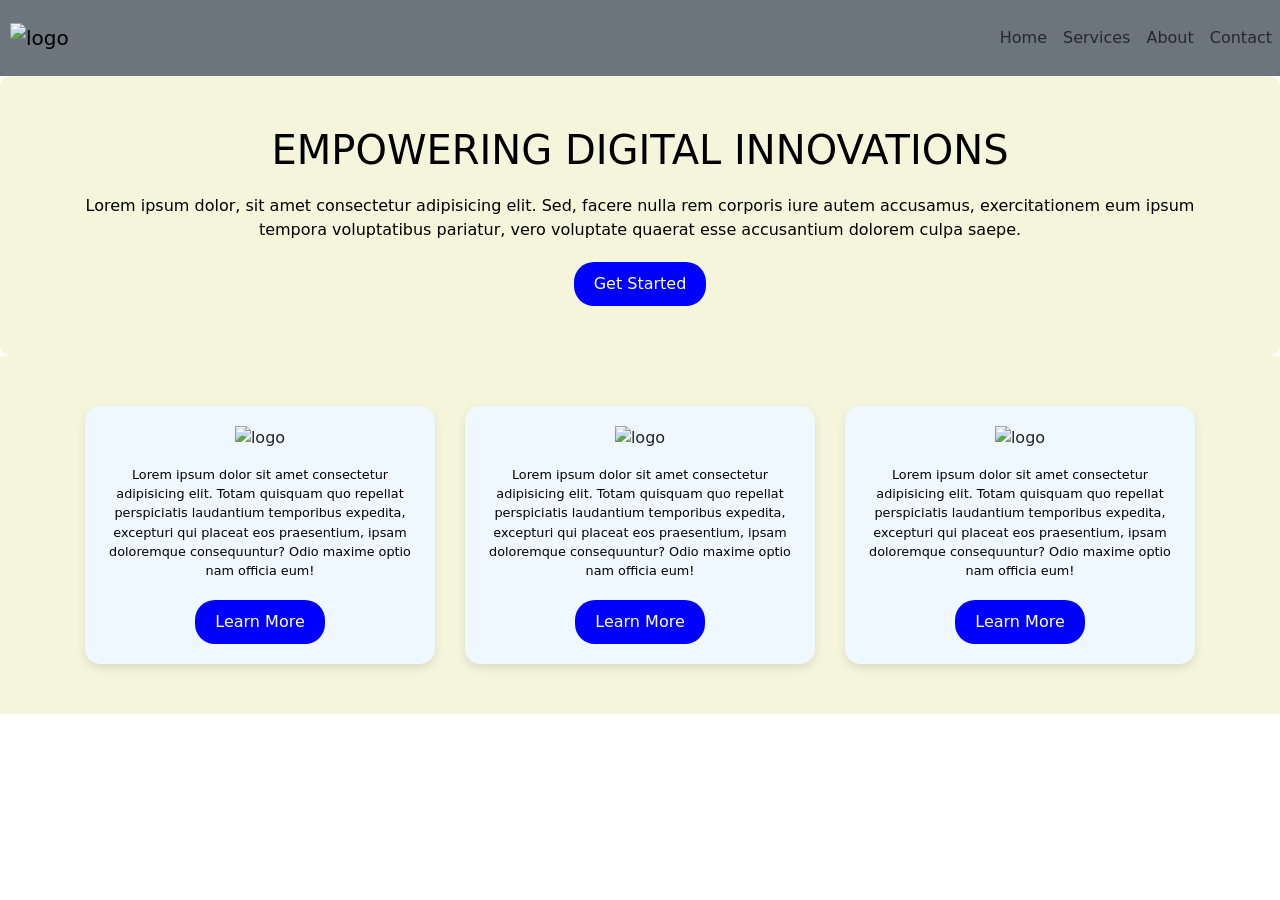
==== machinetest3.html @ d78d54a9 "upadated" ====
<!DOCTYPE html>
<html lang="en">
<head>
    <meta charset="UTF-8">
    <meta name="viewport" content="width=device-width, initial-scale=1.0">
    <title>Document</title>
    <link href="https://cdn.jsdelivr.net/npm/bootstrap@5.3.8/dist/css/bootstrap.min.css" rel="stylesheet" integrity="sha384-sRIl4kxILFvY47J16cr9ZwB07vP4J8+LH7qKQnuqkuIAvNWLzeN8tE5YBujZqJLB" crossorigin="anonymous">
    <link rel="stylesheet" href="machinetest3.css">
</head>
<body>
<!-- navbar -->
<nav class="navbar navbar-expand-lg navbar-light bg-secondary">
  <a class="navbar-brand" href="#">
    <img src="https://www.technova.com.sg/wp-content/uploads/2021/08/cropped-cropped-Technova-for-nC.png" alt="logo" style="width: 30%;padding: 10px 10px;">
  </a>
    <button class="navbar-toggler ml-auto" type="button" data-bs-toggle="collapse" data-bs-target="#navbarNav" aria-controls="navbarNav" aria-expanded="false" aria-label="Toggle navigation">
        <span class="navbar-toggler-icon"></span>
    </button>
    <div class="collapse navbar-collapse justify-content-end" id="navbarNav">
        <ul class="navbar-nav">
            <li class="nav-item active">
                <a class="nav-link" href="#">Home</a>
            </li>
            <li class="item">
                <a class="nav-link" href="#">Services</a>
            </li>
            <li class="item">
                <a class="nav-link" href="#">About</a>
            </li>
            <li class="item">
                <a class="nav-link" href="#">Contact</a>
            </li>
        </ul>
    </div>
</nav>
<!-- banner section -->
<div class="banner_section">
    <div class="banner_container">
        <h1>EMPOWERING DIGITAL INNOVATIONS</h1>
        <p>Lorem ipsum dolor, sit amet consectetur adipisicing elit. Sed, facere nulla rem corporis iure autem accusamus, exercitationem eum ipsum tempora voluptatibus pariatur, vero voluptate quaerat esse accusantium dolorem culpa saepe.</p>
        <form>
            <button type="submit">Get Started</button>
        </form>
    </div>
</div>
<!-- services section -->
<div class="services_section">
    <div class="services_container">
        <div class="container1">
            <img src="https://tse2.mm.bing.net/th/id/OIP.pDUURS16xRTkRIKfTILe_gHaJQ?pid=Api&P=0&h=180" alt="logo">
            <p>Lorem ipsum dolor sit amet consectetur adipisicing elit. Totam quisquam quo repellat perspiciatis laudantium temporibus expedita, excepturi qui placeat eos praesentium, ipsam doloremque consequuntur? Odio maxime optio nam officia eum!</p>
            <form>
                <button type="submit">Learn More</button>
            </form>
        </div>
        <div class="container1">
            <img src="https://tse2.mm.bing.net/th/id/OIP.pDUURS16xRTkRIKfTILe_gHaJQ?pid=Api&P=0&h=180" alt="logo">
            <p>Lorem ipsum dolor sit amet consectetur adipisicing elit. Totam quisquam quo repellat perspiciatis laudantium temporibus expedita, excepturi qui placeat eos praesentium, ipsam doloremque consequuntur? Odio maxime optio nam officia eum!</p>
            <form>
                <button type="submit">Learn More</button>
            </form>
        </div>
        <div class="container1">
            <img src="https://tse2.mm.bing.net/th/id/OIP.pDUURS16xRTkRIKfTILe_gHaJQ?pid=Api&P=0&h=180" alt="logo">
            <p>Lorem ipsum dolor sit amet consectetur adipisicing elit. Totam quisquam quo repellat perspiciatis laudantium temporibus expedita, excepturi qui placeat eos praesentium, ipsam doloremque consequuntur? Odio maxime optio nam officia eum!</p>
            <form>
                <button type="submit">Learn More</button>
            </form>
        </div>
    </div>
</div>
    <script src="https://cdn.jsdelivr.net/npm/bootstrap@5.3.8/dist/js/bootstrap.bundle.min.js" integrity="sha384-FKyoEForCGlyvwx9Hj09JcYn3nv7wiPVlz7YYwJrWVcXK/BmnVDxM+D2scQbITxI" crossorigin="anonymous"></script>
</body>
</html>
---- machinetest3.css ----
body {
    margin: 0;
    border: 0;
    background-color: white;
}
/* ==banner section== */
.banner_section {
    display: flex;
    justify-content: center;
    align-items: center;
    text-align: center;
    color: black;
}
.banner_container {
    max-width: 100%;
    padding: 50px;
    background-color: beige;
    border-radius: 10px;
}
.banner_container h1{
    margin-bottom: 20px;
}
.banner_container p{
    margin-bottom: 20px;
}
.banner_container button {
    background-color: blue;
    color: white;
    padding: 10px 20px;
    border: none;
    border-radius: 20px;
    transition: 0.3s ease;
}

.banner_container button:hover {
    background-color: skyblue;
}
/* ==services section== */
.services_section {
  background: beige;
  padding: 50px 0;
  text-align: center;
}

.services_container {
  display: flex;
  justify-content: center;
  align-items: stretch;
  gap: 30px;
  flex-wrap: wrap;
  max-width: 100%;
  margin: 0 auto;
}

.container1 {
  background: aliceblue;
  border-radius: 15px;
  box-shadow: 0 4px 10px rgba(0, 0, 0, 0.1);
  padding: 20px;
  flex: 1 1 300px;
  max-width: 350px;
  transition: transform 0.3s ease, box-shadow 0.3s ease;
}

.container1:hover {
  transform: translateY(-5px);
  box-shadow: 0 8px 20px rgba(0, 0, 0, 0.15);
}

.container1 img {
  width: 100px;
  height: auto;
  margin-bottom: 15px;
}

.container1 p {
  font-size: 0.80rem;
  color: black;
  line-height: 1.5;
  margin-bottom: 20px;
}

.container1 button {
  background-color: blue;
  border: none;
  color: white;
  padding: 10px 20px;
  border-radius: 20px;
  cursor: pointer;
  font-size: 1rem;
  transition: background 0.3s ease;
}
.container1 button:hover {
  background-color: skyblue;
}
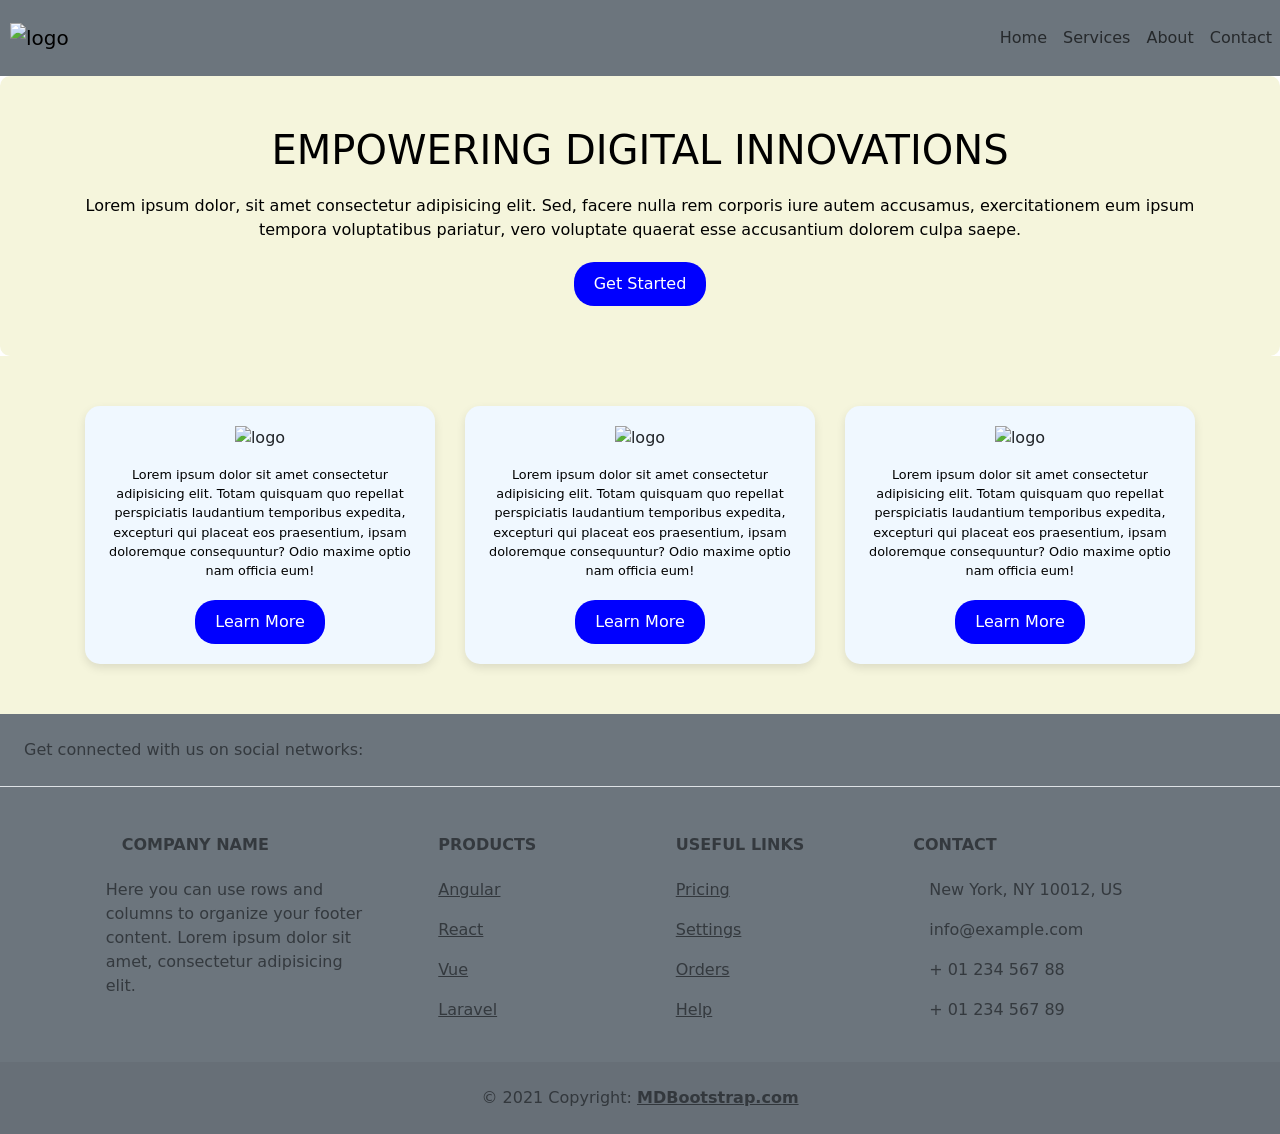
==== commit 2c21ce85: "new updated" ====
--- a/machinetest3.html
+++ b/machinetest3.html
@@ -13,7 +13,7 @@
   <a class="navbar-brand" href="#">
     <img src="https://www.technova.com.sg/wp-content/uploads/2021/08/cropped-cropped-Technova-for-nC.png" alt="logo" style="width: 30%;padding: 10px 10px;">
   </a>
-    <button class="navbar-toggler ml-auto" type="button" data-bs-toggle="collapse" data-bs-target="#navbarNav" aria-controls="navbarNav" aria-expanded="false" aria-label="Toggle navigation">
+    <button class="navbar-toggler ms-auto" type="button" data-bs-toggle="collapse" data-bs-target="#navbarNav" aria-controls="navbarNav" aria-expanded="false" aria-label="Toggle navigation">
         <span class="navbar-toggler-icon"></span>
     </button>
     <div class="collapse navbar-collapse justify-content-end" id="navbarNav">
@@ -69,6 +69,128 @@
         </div>
     </div>
 </div>
+<!-- Footer -->
+<footer class="text-center text-lg-start bg-secondary text-muted">
+  <!-- Section: Social media -->
+  <section class="d-flex justify-content-center justify-content-lg-between p-4 border-bottom">
+    <!-- Left -->
+    <div class="me-5 d-none d-lg-block">
+      <span>Get connected with us on social networks:</span>
+    </div>
+    <!-- Left -->
+
+    <!-- Right -->
+    <div>
+      <a href="" class="me-4 text-reset">
+        <i class="fab fa-facebook-f"></i>
+      </a>
+      <a href="" class="me-4 text-reset">
+        <i class="fab fa-twitter"></i>
+      </a>
+      <a href="" class="me-4 text-reset">
+        <i class="fab fa-google"></i>
+      </a>
+      <a href="" class="me-4 text-reset">
+        <i class="fab fa-instagram"></i>
+      </a>
+      <a href="" class="me-4 text-reset">
+        <i class="fab fa-linkedin"></i>
+      </a>
+      <a href="" class="me-4 text-reset">
+        <i class="fab fa-github"></i>
+      </a>
+    </div>
+    <!-- Right -->
+  </section>
+  <!-- Section: Social media -->
+
+  <!-- Section: Links  -->
+  <section class="">
+    <div class="container text-center text-md-start mt-5">
+      <!-- Grid row -->
+      <div class="row mt-3">
+        <!-- Grid column -->
+        <div class="col-md-3 col-lg-4 col-xl-3 mx-auto mb-4">
+          <!-- Content -->
+          <h6 class="text-uppercase fw-bold mb-4">
+            <i class="fas fa-gem me-3"></i>Company name
+          </h6>
+          <p>
+            Here you can use rows and columns to organize your footer content. Lorem ipsum
+            dolor sit amet, consectetur adipisicing elit.
+          </p>
+        </div>
+        <!-- Grid column -->
+
+        <!-- Grid column -->
+        <div class="col-md-2 col-lg-2 col-xl-2 mx-auto mb-4">
+          <!-- Links -->
+          <h6 class="text-uppercase fw-bold mb-4">
+            Products
+          </h6>
+          <p>
+            <a href="#!" class="text-reset">Angular</a>
+          </p>
+          <p>
+            <a href="#!" class="text-reset">React</a>
+          </p>
+          <p>
+            <a href="#!" class="text-reset">Vue</a>
+          </p>
+          <p>
+            <a href="#!" class="text-reset">Laravel</a>
+          </p>
+        </div>
+        <!-- Grid column -->
+
+        <!-- Grid column -->
+        <div class="col-md-3 col-lg-2 col-xl-2 mx-auto mb-4">
+          <!-- Links -->
+          <h6 class="text-uppercase fw-bold mb-4">
+            Useful links
+          </h6>
+          <p>
+            <a href="#!" class="text-reset">Pricing</a>
+          </p>
+          <p>
+            <a href="#!" class="text-reset">Settings</a>
+          </p>
+          <p>
+            <a href="#!" class="text-reset">Orders</a>
+          </p>
+          <p>
+            <a href="#!" class="text-reset">Help</a>
+          </p>
+        </div>
+        <!-- Grid column -->
+
+        <!-- Grid column -->
+        <div class="col-md-4 col-lg-3 col-xl-3 mx-auto mb-md-0 mb-4">
+          <!-- Links -->
+          <h6 class="text-uppercase fw-bold mb-4">Contact</h6>
+          <p><i class="fas fa-home me-3"></i> New York, NY 10012, US</p>
+          <p>
+            <i class="fas fa-envelope me-3"></i>
+            info@example.com
+          </p>
+          <p><i class="fas fa-phone me-3"></i> + 01 234 567 88</p>
+          <p><i class="fas fa-print me-3"></i> + 01 234 567 89</p>
+        </div>
+        <!-- Grid column -->
+      </div>
+      <!-- Grid row -->
+    </div>
+  </section>
+  <!-- Section: Links  -->
+
+  <!-- Copyright -->
+  <div class="text-center p-4" style="background-color: rgba(0, 0, 0, 0.05);">
+    © 2021 Copyright:
+    <a class="text-reset fw-bold" href="https://mdbootstrap.com/">MDBootstrap.com</a>
+  </div>
+  <!-- Copyright -->
+</footer>
+<!-- Footer -->
     <script src="https://cdn.jsdelivr.net/npm/bootstrap@5.3.8/dist/js/bootstrap.bundle.min.js" integrity="sha384-FKyoEForCGlyvwx9Hj09JcYn3nv7wiPVlz7YYwJrWVcXK/BmnVDxM+D2scQbITxI" crossorigin="anonymous"></script>
 </body>
 </html>
--- a/machinetest3.css
+++ b/machinetest3.css
@@ -1,6 +1,6 @@
 body {
     margin: 0;
-    border: 0;
+    border: 1px;
     background-color: white;
 }
 /* ==banner section== */
